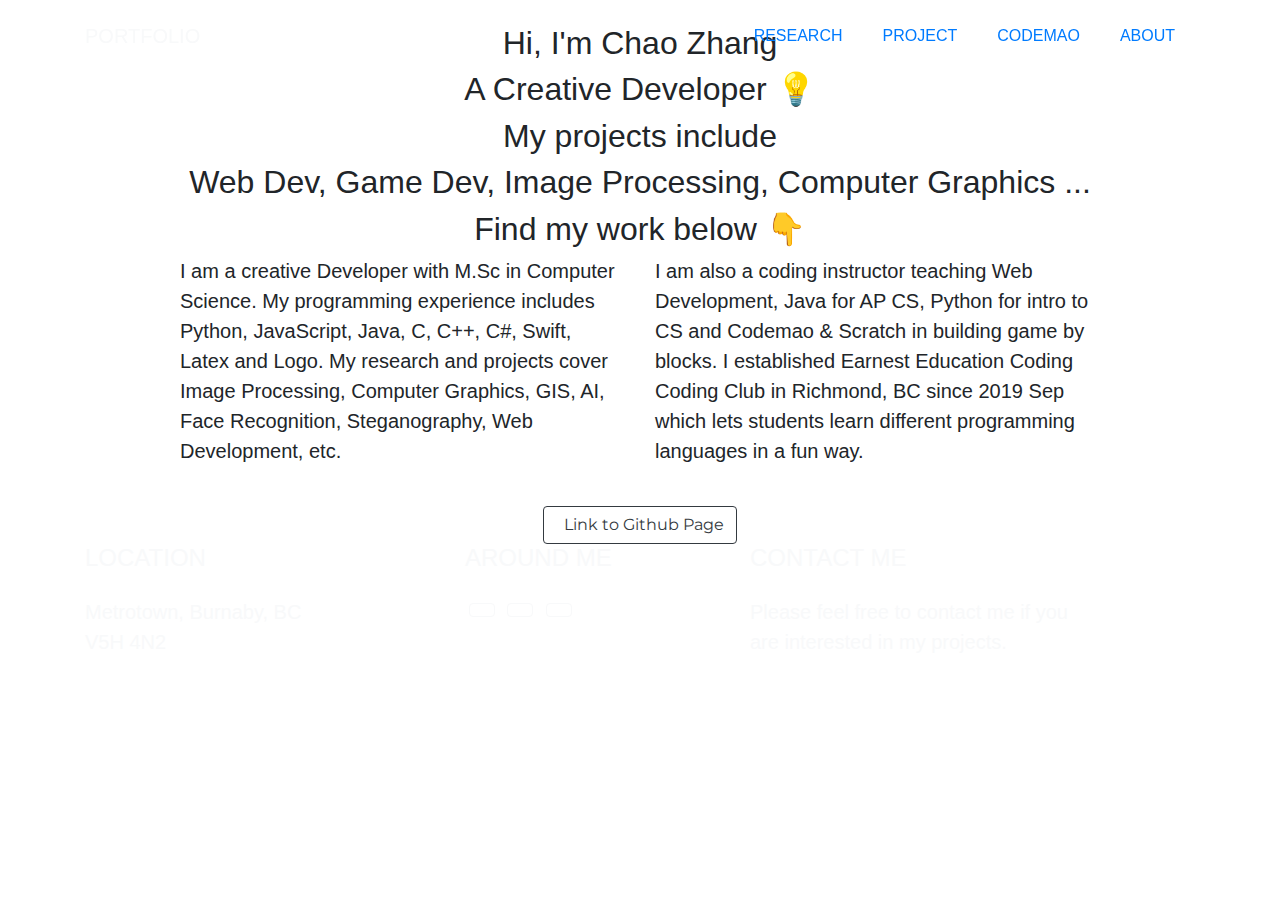
==== index.html @ 6836aaf3 "update" ====
<!DOCTYPE html>
<html lang="en">

<head>

  <meta charset="utf-8">
  <meta name="viewport" content="width=device-width, initial-scale=1, shrink-to-fit=no">
  <meta name="description" content="">
  <meta name="author" content="">

  <!-- icon  -->
  <link rel="icon" href="./img/tou.jpg" type="image/icon type">

  <title>Chao Zhang - Portfolio</title>

  <!-- my style  -->
  <link rel="stylesheet" href="https://stackpath.bootstrapcdn.com/bootstrap/4.4.1/css/bootstrap.min.css" integrity="sha384-Vkoo8x4CGsO3+Hhxv8T/Q5PaXtkKtu6ug5TOeNV6gBiFeWPGFN9MuhOf23Q9Ifjh" crossorigin="anonymous">
  <link rel="stylesheet" href="css/hover.css">

  <!-- Custom fonts for this theme -->
  <link href="vendor/fontawesome-free/css/all.min.css" rel="stylesheet" type="text/css">
  <link href="https://fonts.googleapis.com/css?family=Montserrat:400,700" rel="stylesheet" type="text/css">
  <link href="https://fonts.googleapis.com/css?family=Lato:400,700,400italic,700italic" rel="stylesheet" type="text/css">

  <!-- AOS on scroll library animation -->
  <link rel="stylesheet" href="https://unpkg.com/aos@next/dist/aos.css" />

  <!-- Theme CSS -->
  <link href="css/freelancer.css" rel="stylesheet">

  <!-- New animate css  -->
  <link
    rel="stylesheet"
    href="https://cdnjs.cloudflare.com/ajax/libs/animate.css/4.0.0/animate.min.css"
  />

  <!-- My Style  -->
  <link rel="stylesheet" href="css/chao.css">

</head>

<body id="page-top">

  <!-- first page  -->
  <div class="ff">

    <!-- Navigation -->
    <nav class="navbar navbar-expand-lg text-dark text-uppercase bg fixed-top" id="mainNav">
      <div class="container">

        <a class="navbar-brand js-scroll-trigger text-light logo" href="#page-top">Portfolio</a>
        
        <button class="navbar-toggler navbar-toggler-right text-uppercase font-weight-bold bg-dark text-white rounded" type="button" data-toggle="collapse" data-target="#navbarResponsive" aria-controls="navbarResponsive" aria-expanded="false" aria-label="Toggle navigation">
          Menu
          <i class="fas fa-bars"></i>
        </button>

        <div class="collapse navbar-collapse" id="navbarResponsive">
          <ul class="navbar-nav ml-auto">

            <li class="nav-item mx-0 mx-lg-1">
              <a class="nav-link py-3 px-0 px-lg-3 rounded js-scroll-trigger" href="#project">research</a>
            </li>

            <li class="nav-item mx-0 mx-lg-1">
              <a class="nav-link py-3 px-0 px-lg-3 rounded js-scroll-trigger" href="#app">project</a>
            </li>

            <li class="nav-item mx-0 mx-lg-1">
              <a class="nav-link py-3 px-0 px-lg-3 rounded js-scroll-trigger" href="#teaching">codemao</a>
            </li>

            <li class="nav-item mx-0 mx-lg-1">
              <a class="nav-link py-3 px-0 px-lg-3 rounded js-scroll-trigger" href="#about">About</a>
            </li>

          </ul>
        </div>
      </div>
    </nav>



    <!-- Masthead -->
    <header class="masthead text-center" id="head">

      <div class="text-center" id="touxiang">
        <img src="https://media.giphy.com/media/f6hnhHkks8bk4jwjh3/giphy.gif" alt="" class="img-fluid animate__animated animate__zoomInDown">
      </div>
      
      <div id="typed-strings">
        <h2> Hi, I'm <span id="chaozhang">Chao Zhang</span> </h2>
        <h2> <span id='typedjob'>A Creative Developer 💡</span>  </h2>
        <h2>My projects include</h2>
        <h2> <span id="typedcode">Web Dev, Game Dev, Image Processing, Computer Graphics ... </span> </h2>
        <h2> <span id="typedfind">Find my work below 👇</span> </h2>
      </div>
      <span id="typed"></span>

    </header>

  </div>

  <!-- Project Section -->
  <section class="page-section" id="project">
    <div class="container ">
      <div id="heading-research"></div>
      <!-- <div class="row text-center justify-content-center" id="researchshow"></div> -->
    </div>
  </section>

  <!-- App Section -->
  <section class="page-section" id="app">
    <div class="container">
      <div id="heading-project"></div>
      <!-- <div class="row text-center justify-content-center" id="projectshow"></div> -->
    </div>
  </section>

  <!-- Teaching Section -->
  <section class="page-section portfolio" id="teaching">
    <div class="container">
      <div id="heading-teaching"></div>
      <!-- <div class="row text-center justify-content-center" id='teachingshow'></div>   -->
    </div>
  </section>

  <!-- About Section -->
  <section class="page-section mb-0" id="about">
    <div class="container">

      <div id="heading-about"></div>

      <!-- About Section Content -->
      <div class="row">
        <div class="col-lg-5 ml-auto">
          <p class="lead increasedFontSize">I am a creative Developer with M.Sc in Computer Science. My programming experience includes Python, JavaScript, Java, C, C++, C#, Swift, Latex and Logo. My research and projects cover Image Processing, Computer Graphics, GIS, AI, Face Recognition, Steganography, Web Development, etc.
          </p>
        </div>
        <div class="col-lg-5 mr-auto">
          <p class="lead increasedFontSize">I am also a coding instructor teaching Web Development, Java for AP CS, Python for intro to CS and Codemao & Scratch in building game by blocks. I established Earnest Education Coding Coding Club in Richmond, BC since 2019 Sep which lets students learn different programming languages in a fun way. </p>
        </div>
      </div>

      <!-- About Section Button -->
      <div class="text-center mt-4" style="font-family: Montserrat;">
        <a class="btn btn-xl  btn-outline-dark increasedFontSize" href="https://github.com/ch-ao">
          <i class="fab fa-github mr-2 "></i>
         Link to Github Page
        </a>
      </div>

    </div>
  </section>

  <!-- Footer -->
  <footer class="footer text-cente bg text-light">
    <div class="container">
      <div class="row">

        <!-- Footer Location -->
        <div class="col-lg-4 mb-5 mb-lg-0">
          <h4 class="text-uppercase mb-4">Location</h4>
          <p class="lead mb-0 text-light">Metrotown, Burnaby, BC
            <br>V5H 4N2</p>
        </div>

        <!-- Footer Social Icons -->
        <div class="col-lg-3 mb-5 mb-lg-0">
          <h4 class="text-uppercase mb-4">around me</h4>
          <a class="btn btn-outline-light  btn-social mx-1" href="mailto: raidenchao@gmail.com">
            <i class="fas fa-fw fa-envelope"></i>
          </a>
          <a class="btn btn-outline-light  btn-social mx-1" href="https://github.com/ch-ao">
            <i class="fab fa-fw fa-github"></i>
          </a>
          <a class="btn btn-outline-light btn-social mx-1" href="https://www.facebook.com/profile.php?id=100014959716281">
            <!-- btn-outline-dark -->
            <i class="fab fa-fw fa-facebook-f"></i>
          </a>
        </div>

        <!-- Footer About Text -->
        <div class="col-lg-4">
          <h4 class="text-uppercase mb-4 text-light">Contact me</h4>
          <p class="lead mb-0 text-light">Please feel free to contact me if you are interested in my projects.</p>
        </div>

      </div>
    </div>
  </footer>

  <!-- Copyright Section -->
  <section class="copyright py-4 text-center text-white bg">
    <div class="container">
      <small>Copyright &copy; Chao Zhang 2019 - 2020 </small>
    </div>
  </section>

  <!-- Scroll to Top Button (Only visible on small and extra-small screen sizes) -->
  <div class="scroll-to-top d-lg-none position-fixed ">
    <a class="js-scroll-trigger d-block text-center text-white rounded" href="#page-top">
      <i class="fa fa-chevron-up"></i>
    </a>
  </div>

  <!-- my bootstrap js  -->
  <script src="https://code.jquery.com/jquery-3.4.1.slim.min.js" integrity="sha384-J6qa4849blE2+poT4WnyKhv5vZF5SrPo0iEjwBvKU7imGFAV0wwj1yYfoRSJoZ+n" crossorigin="anonymous"></script>
  <script src="https://cdn.jsdelivr.net/npm/popper.js@1.16.0/dist/umd/popper.min.js" integrity="sha384-Q6E9RHvbIyZFJoft+2mJbHaEWldlvI9IOYy5n3zV9zzTtmI3UksdQRVvoxMfooAo" crossorigin="anonymous"></script>
  <script src="https://stackpath.bootstrapcdn.com/bootstrap/4.4.1/js/bootstrap.min.js" integrity="sha384-wfSDF2E50Y2D1uUdj0O3uMBJnjuUD4Ih7YwaYd1iqfktj0Uod8GCExl3Og8ifwB6" crossorigin="anonymous"></script>
  <script src="https://ajax.googleapis.com/ajax/libs/jquery/3.4.1/jquery.min.js"></script>
  <script src="./js/script.js"></script>
  
  <!-- Bootstrap core JavaScript -->
  <script src="vendor/jquery/jquery.min.js"></script>
  <script src="vendor/bootstrap/js/bootstrap.bundle.min.js"></script>

  <!-- Plugin JavaScript -->
  <script src="vendor/jquery-easing/jquery.easing.min.js"></script>

  <!-- Contact Form JavaScript -->
  <script src="js/jqBootstrapValidation.js"></script>
  <script src="js/contact_me.js"></script>

  <!-- Custom scripts for this template -->
  <script src="js/freelancer.min.js"></script>

  <!-- typedjs  -->
  <script src="https://cdn.jsdelivr.net/npm/typed.js@2.0.11"></script>

  <!-- AOS - Animate On Scroll Library -->
  <script src="https://unpkg.com/aos@next/dist/aos.js"></script>
  <script>AOS.init();</script>

  <script src="Homepage.js"></script>
  <script src="Header.js"></script>
  <script src="App.js"></script>


</body>

</html>
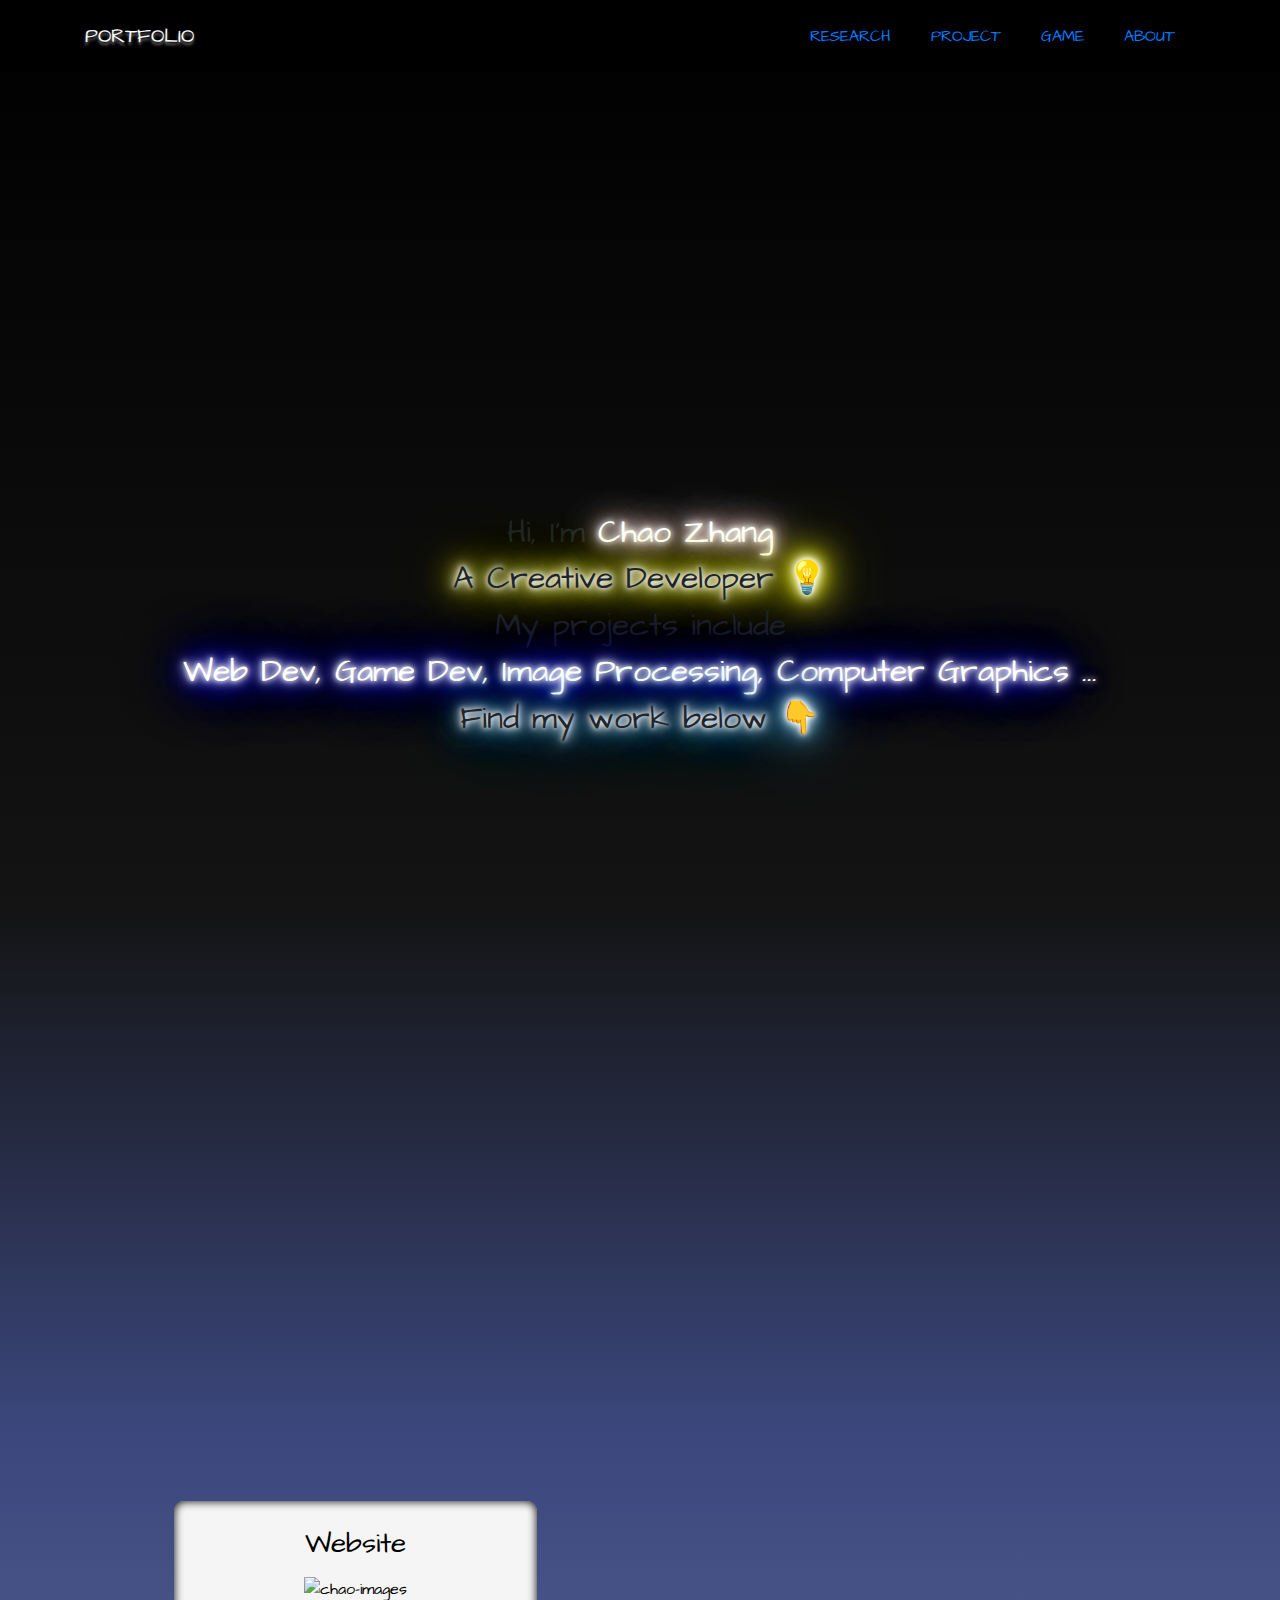
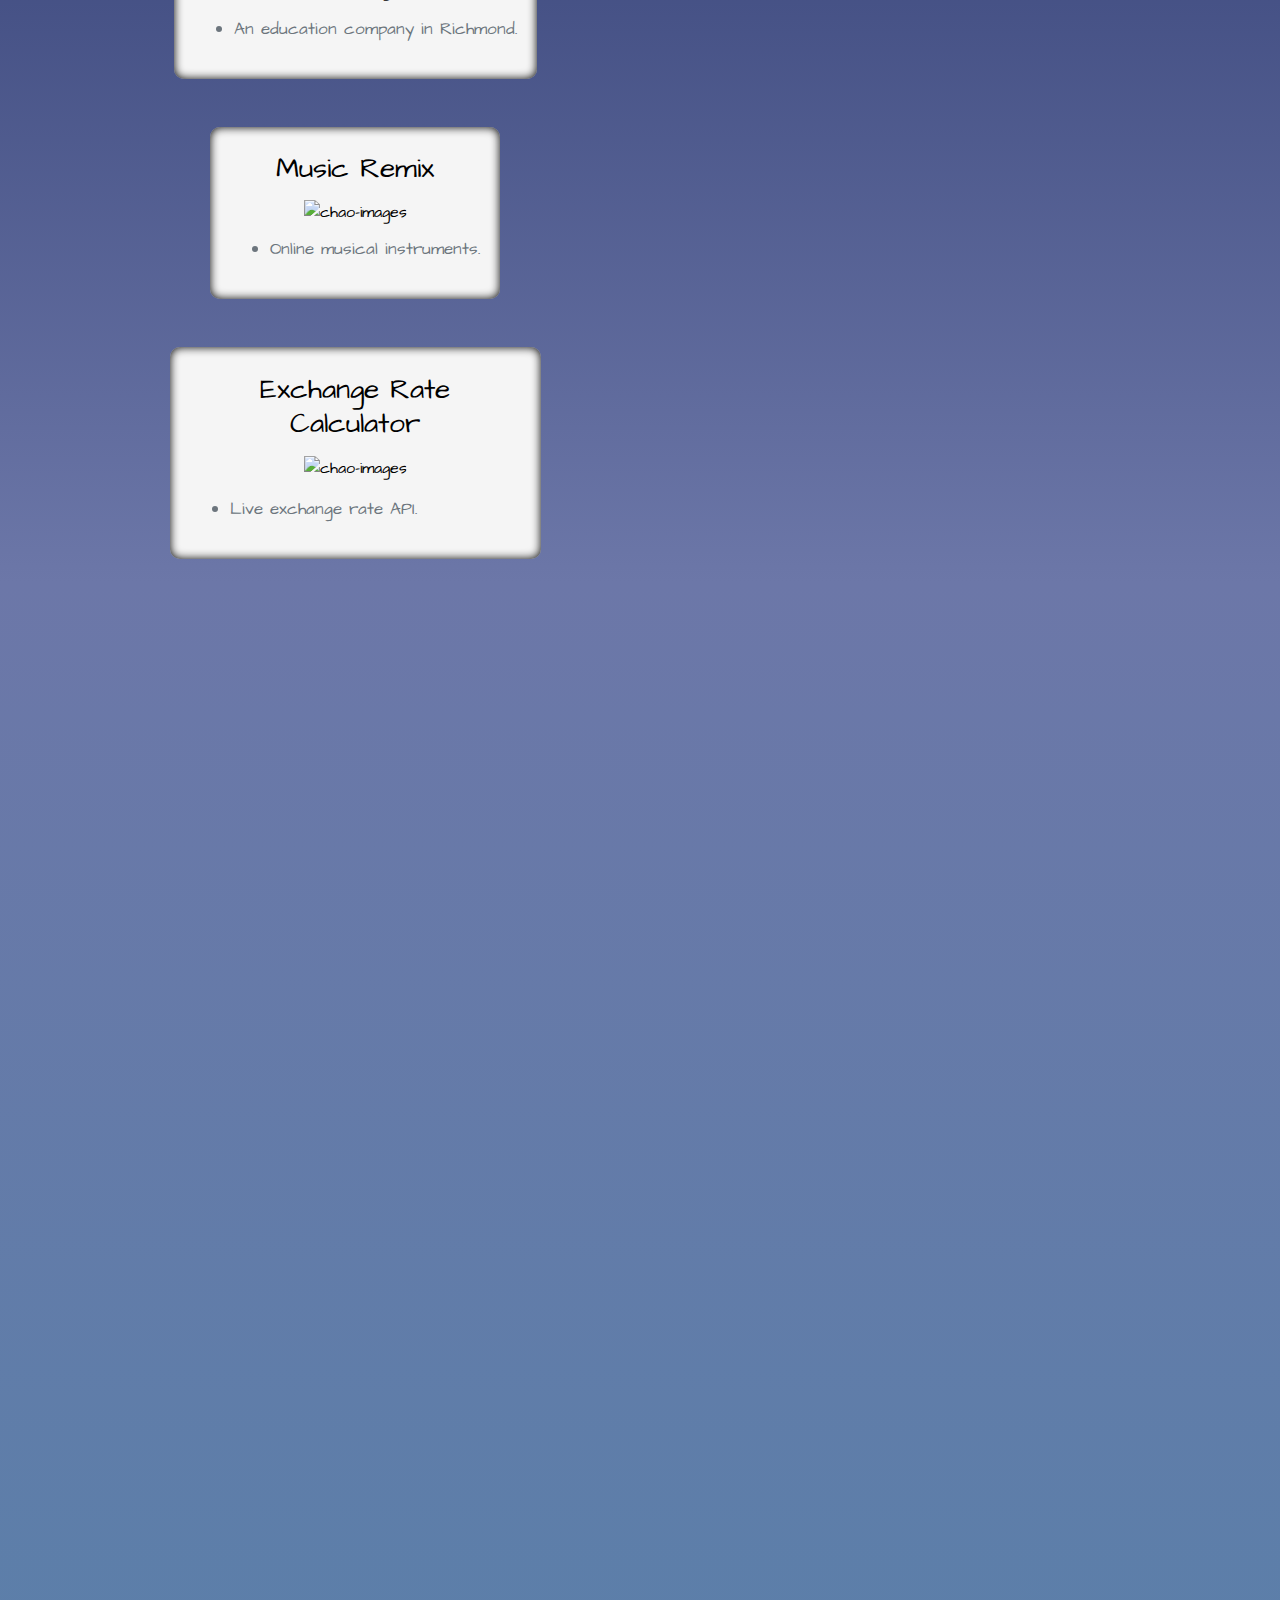
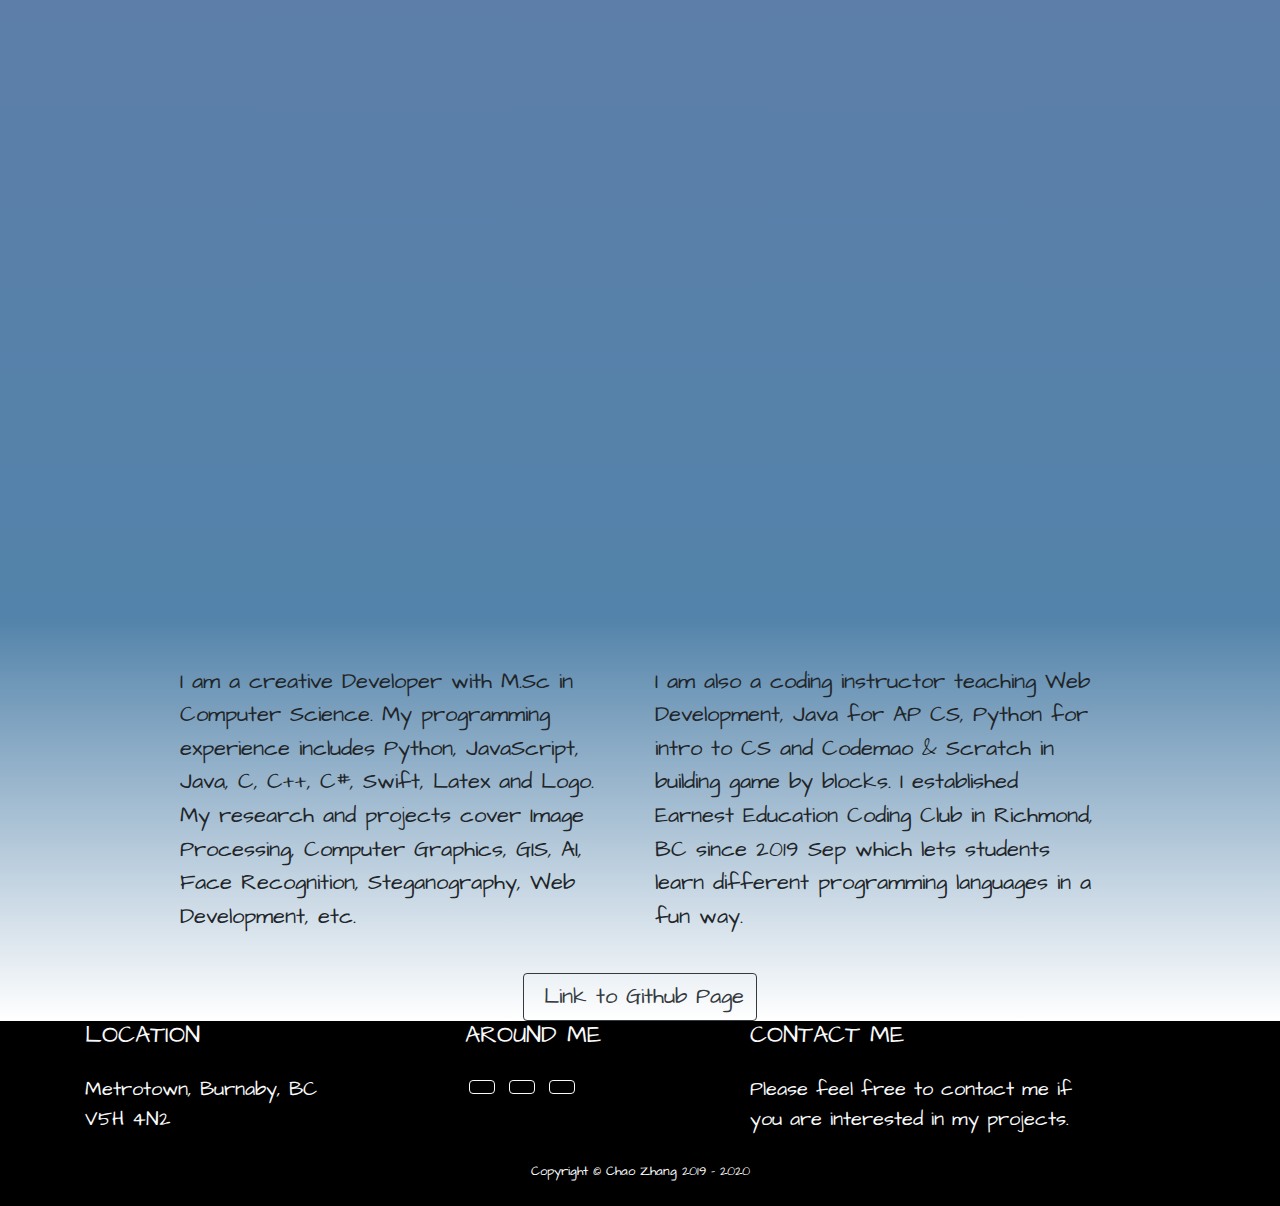
==== commit 55ae83b8: "update" ====
--- a/index.html
+++ b/index.html
@@ -59,15 +59,15 @@
           <ul class="navbar-nav ml-auto">
 
             <li class="nav-item mx-0 mx-lg-1">
-              <a class="nav-link py-3 px-0 px-lg-3 rounded js-scroll-trigger" href="#project">research</a>
-            </li>
-
-            <li class="nav-item mx-0 mx-lg-1">
-              <a class="nav-link py-3 px-0 px-lg-3 rounded js-scroll-trigger" href="#app">project</a>
-            </li>
-
-            <li class="nav-item mx-0 mx-lg-1">
-              <a class="nav-link py-3 px-0 px-lg-3 rounded js-scroll-trigger" href="#teaching">codemao</a>
+              <a class="nav-link py-3 px-0 px-lg-3 rounded js-scroll-trigger" href="#research">research</a>
+            </li>
+
+            <li class="nav-item mx-0 mx-lg-1">
+              <a class="nav-link py-3 px-0 px-lg-3 rounded js-scroll-trigger" href="#project">project</a>
+            </li>
+
+            <li class="nav-item mx-0 mx-lg-1">
+              <a class="nav-link py-3 px-0 px-lg-3 rounded js-scroll-trigger" href="#game">game</a>
             </li>
 
             <li class="nav-item mx-0 mx-lg-1">
@@ -101,27 +101,27 @@
 
   </div>
 
+  <!-- Research Section -->
+  <section class="page-section" id="research">
+    <div class="container ">
+      <div id="heading-research"></div>
+      <div class="row text-center justify-content-center" id="researchshow"></div>
+    </div>
+  </section>
+
   <!-- Project Section -->
   <section class="page-section" id="project">
-    <div class="container ">
-      <div id="heading-research"></div>
-      <!-- <div class="row text-center justify-content-center" id="researchshow"></div> -->
-    </div>
-  </section>
-
-  <!-- App Section -->
-  <section class="page-section" id="app">
     <div class="container">
       <div id="heading-project"></div>
-      <!-- <div class="row text-center justify-content-center" id="projectshow"></div> -->
-    </div>
-  </section>
-
-  <!-- Teaching Section -->
-  <section class="page-section portfolio" id="teaching">
-    <div class="container">
-      <div id="heading-teaching"></div>
-      <!-- <div class="row text-center justify-content-center" id='teachingshow'></div>   -->
+      <div class="row text-center justify-content-center" id="projectshow"></div>
+    </div>
+  </section>
+
+  <!-- Game Section -->
+  <section class="page-section portfolio" id="game">
+    <div class="container">
+      <div id="heading-game"></div>
+      <div class="row text-center justify-content-center" id='gameshow'></div>  
     </div>
   </section>
 
@@ -138,7 +138,7 @@
           </p>
         </div>
         <div class="col-lg-5 mr-auto">
-          <p class="lead increasedFontSize">I am also a coding instructor teaching Web Development, Java for AP CS, Python for intro to CS and Codemao & Scratch in building game by blocks. I established Earnest Education Coding Coding Club in Richmond, BC since 2019 Sep which lets students learn different programming languages in a fun way. </p>
+          <p class="lead increasedFontSize">I am also a coding instructor teaching Web Development, Java for AP CS, Python for intro to CS and Codemao & Scratch in building game by blocks. I established Earnest Education Coding Club in Richmond, BC since 2019 Sep which lets students learn different programming languages in a fun way. </p>
         </div>
       </div>
 
--- a/css/chao.css
+++ b/css/chao.css
@@ -0,0 +1,153 @@
+@import url('https://fonts.googleapis.com/css2?family=Architects+Daughter&family=EB+Garamond&family=Indie+Flower&family=Quicksand:wght@500&display=swap');
+
+* {
+  font-family: 'Architects Daughter', cursive;
+  /* font-family: 'Indie Flower', cursive; */
+}
+
+body {
+
+} 
+
+.brick {  
+    padding: 20px;
+    color: #000000;
+    -moz-box-shadow:    inset 0 0 10px #000000;
+    -webkit-box-shadow: inset 0 0 10px #000000;
+    box-shadow:         inset 0 0 10px #000000;
+    border-radius: 10px;
+    background-color: whitesmoke;
+}
+
+.brick:hover {
+  background-color: rgb(163, 250, 219);
+}
+
+
+h4, h3 {
+  font-weight: lighter;
+}
+
+.increasedFontSize {
+  font-size: 1.4em; 
+}
+
+.list {
+  font-size: 1.2em;
+}
+
+img {
+  padding: 0 5%;
+}
+
+.title {
+  padding: 2%;
+}
+
+.figure-caption {
+  padding-top: 5%;
+}
+
+.biaoti1 {
+  padding-top: 3%;
+}
+
+.biaoti2 {
+  padding: 2% 0;
+}
+
+.profileImage {
+  padding: 0;
+}
+
+.name {
+  color: #7effdb;
+  text-shadow: 5px 5px 10px blue;
+}
+
+.tt {
+  color: #7effdb;
+  text-shadow: 5px 5px 10px blue;
+}
+
+.ppp{
+  text-shadow: 5px 5px 10px rgb(255, 250, 250);
+}
+
+.bg {
+  background-color: #000000;
+}
+
+.ff {
+  margin: 0;
+  padding: 0;
+  display: flex;
+  flex-direction: column;
+  align-items: center;
+  justify-content: center;
+  height: 100vh;
+  background-image: linear-gradient(to bottom, #000000, #131313);
+}
+
+#touxiang {
+  height: 260px !important;
+  width: 260px !important;
+  margin: 50px auto !important;
+
+}
+
+#research{
+  background-image: linear-gradient(to bottom, #131313, #3b477c);
+}
+
+#project{
+  background-image: linear-gradient(to bottom, #3b477c, #6c77a8);
+}
+
+#game {
+  background-image: linear-gradient(to bottom, #6c77a8, #5383aa);
+}
+
+#about {
+  background-image: linear-gradient(to bottom, #5383aa, #fff);
+}
+
+/* Cursor */
+.typed-cursor {
+  color: #fff;
+  margin-left: 30px;
+  text-shadow: 0 0 5px #FFF, 0 0 10px #FFF, 0 0 15px #FFF, 0 0 20px #fff, 0 0 30px #fff, 0 0 40px #fff, 0 0 55px #fff, 0 0 75px #fff;
+}
+
+.logo {
+  color: transparent;
+  -webkit-background-clip: text;
+  -moz-background-clip: text;
+  background-clip: text;
+  text-shadow: 0px 3px 3px rgba(255,255,255,0.5);
+}
+
+#chaozhang {
+  color: #FFFFFF;
+  text-shadow: #FFF 0px 0px 5px, #FFF 0px 0px 10px, #FFF 0px 0px 15px, #FF2D95 0px 0px 20px, #FF2D95 0px 0px 30px, #FF2D95 0px 0px 40px, #FF2D95 0px 0px 50px, #FF2D95 0px 0px 75px;
+  color: #FFFFFF;
+  text-shadow: #FFF 0px 0px 5px, #FFF 0px 0px 10px, #FFF 0px 0px 15px, pink 0px 0px 20px, pink 0px 0px 30px, pink 0px 0px 40px, pink 0px 0px 50px, pink 0px 0px 75px;
+}
+
+#typedcode {
+  color: #FFFFFF;
+  text-shadow: #FFF 0px 0px 5px, #FFF 0px 0px 10px, #FFF 0px 0px 15px, blue 0px 0px 20px, blue 0px 0px 30px, blue 0px 0px 40px, blue 0px 0px 50px, blue 0px 0px 75px;
+}
+
+#typedjob {
+  text-shadow: #FFF 0px 0px 5px, #FFF 0px 0px 10px, #FFF 0px 0px 15px, yellow 0px 0px 20px, yellow 0px 0px 30px, yellow 0px 0px 40px, yellow 0px 0px 50px, yellow 0px 0px 75px;
+}
+
+#typedfind {
+  text-shadow: #FFF 0px 0px 5px, #FFF 0px 0px 10px, #FFF 0px 0px 15px, rgb(69, 158, 199) 0px 0px 20px, rgb(69, 158, 199) 0px 0px 30px, rgb(69, 158, 199) 0px 0px 40px, rgb(69, 158, 199) 0px 0px 50px, rgb(69, 158, 199) 0px 0px 75px;
+}
+
+.emoji {
+  text-shadow: none;
+}
+
